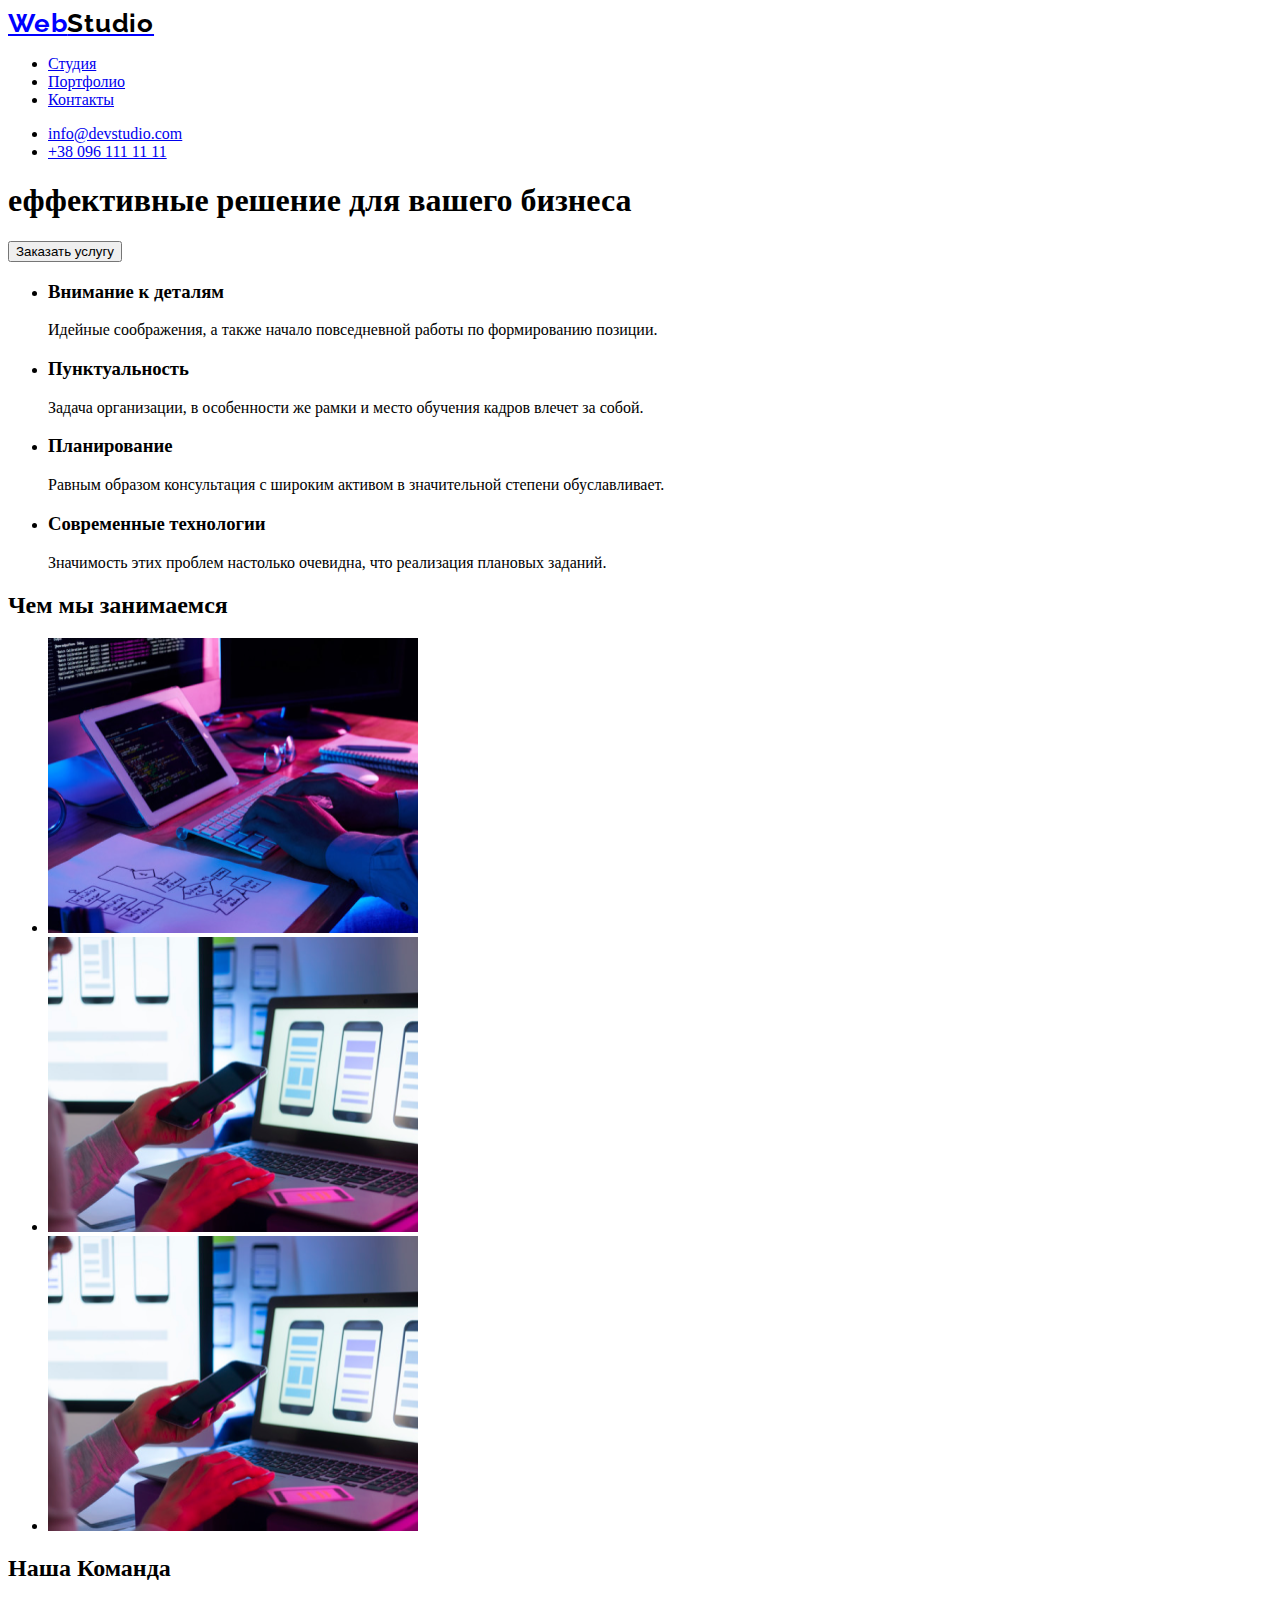
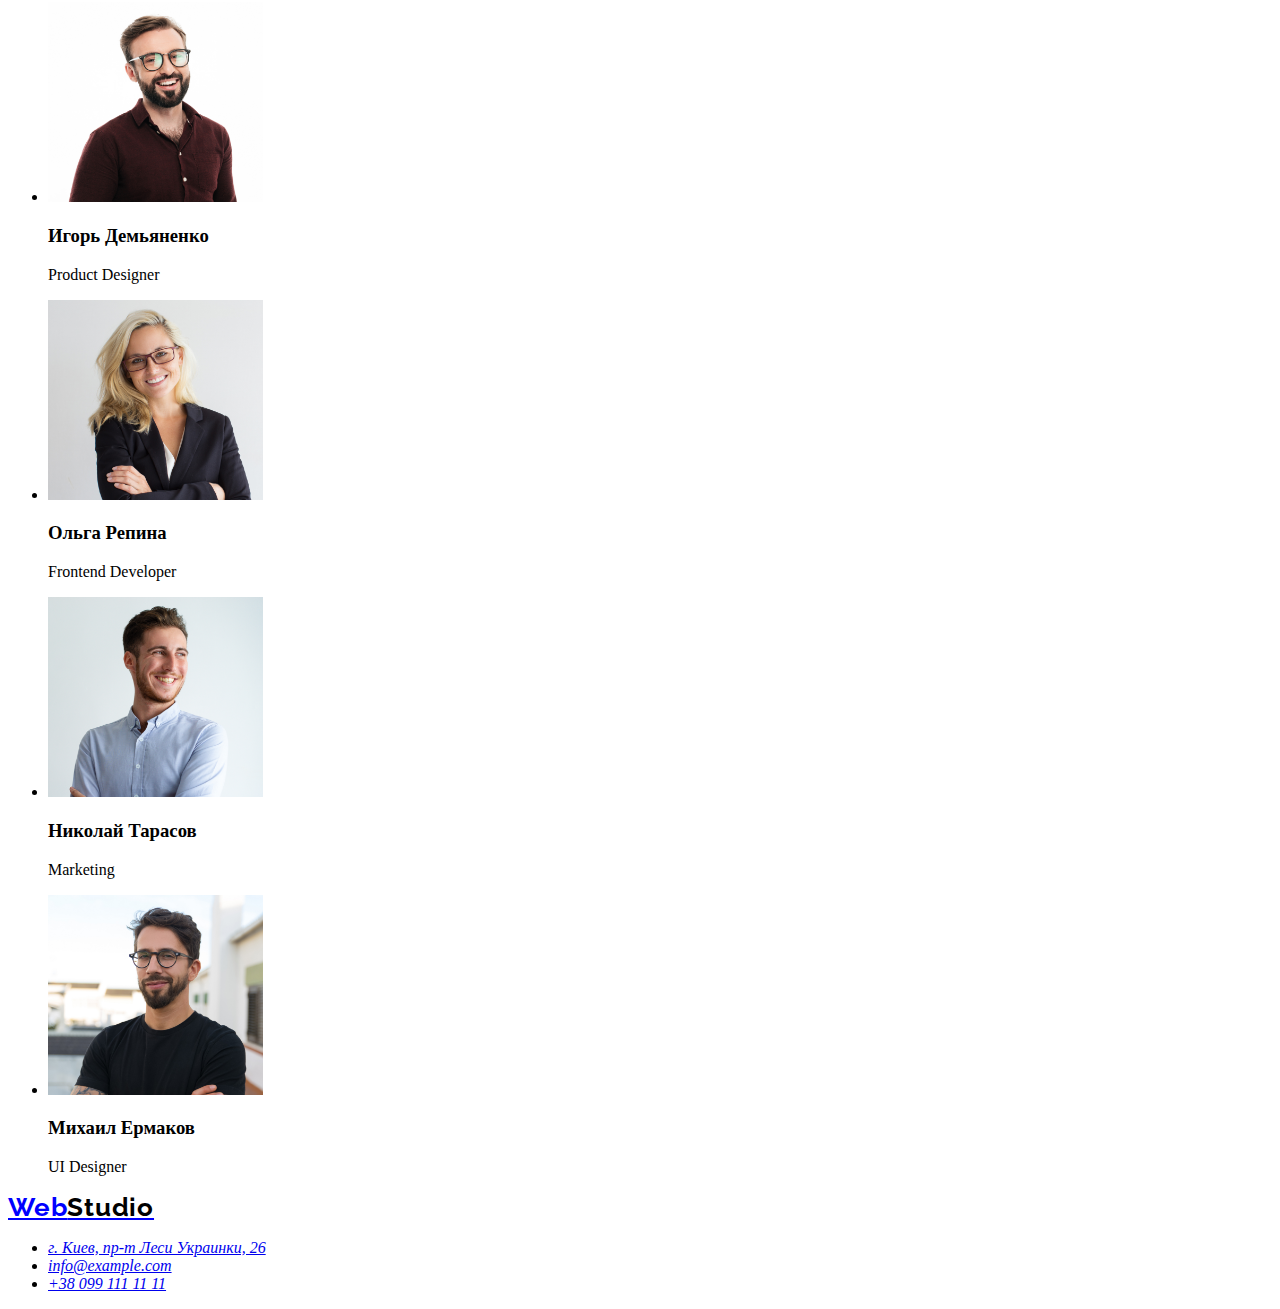
==== index.html @ 8be10875 "Initial commit" ====
<!DOCTYPE html>
<html lang="ru">
<head>
    <meta charset="UTF-8">
    <meta http-equiv="X-UA-Compatible" content="IE=edge">
    <meta name="viewport" content="width=device-width, initial-scale=1.0">
    <title>ВебСтудио</title>
    <link rel="preconnect" href="https://fonts.gstatic.com">
    <link href="https://fonts.googleapis.com/css2?family=Raleway:wght@700&family=Roboto:wght@400;500;700;900&display=swap"
        rel="stylesheet">
    <link rel="stylesheet" href="css/style.css">
</head>
<body>
 <header class="header">
     <nav class="navigation">
         <a class="logo" href="./index.html">Web<span class="logo-header">Studio</span></a>
    <ul class="navigation-list">
        
        <li class="navigation-item">
            <a class="navigation-link" href="./index.html">Студия</a>
        </li>
        <li class="navigation-item">
            <a class="navigation-link" href="./portfolio.html">Портфолио</a>
        </li>
        <li class="navigation-item">
            <a class="navigation-link" href="#">Контакты</a>
        </li>
    </ul>
    </nav>
    <ul class="contakt-list">
        <li class="contakt-item">
            <a class="mail-link" href="mailto:info@devstudio.com">info@devstudio.com</a>
        </li>
        <li class="contakt-item">
            <a class="tel-link" href="tel:+380961111111">+38 096 111 11 11</a>
        </li>
    </ul>
    
 </header>
 <main>
<section>
    <div>
        <h1>еффективные решение для вашего бизнеса</h1>
        <button type="button">Заказать услугу</button>
    </div>
</section>
<section>
    <ul>
        <li>
            <h3>Внимание к деталям</h3>
            <p>Идейные соображения, а также начало повседневной работы по формированию позиции.</p>
        </li>
        
        <li>
            <h3>Пунктуальность</h3>
            <p>Задача организации, в особенности же рамки и место обучения кадров влечет за собой.</p>
        </li>
        <li>
            <h3>Планирование</h3>
            <p>Равным образом консультация с широким активом в значительной степени обуславливает.</p>
        </li>
        <li>
            <h3>Современные технологии</h3>
            <p>Значимость этих проблем настолько очевидна, что реализация плановых заданий.</p>
        </li>
    </ul>
</section>

<section>
    <h2>Чем мы занимаемся</h2>
    <ul>
        <li><img src="./images/techwork/img.png" alt="Пишем код" width="370" height="295"></li>
        <li><img src="./images/techwork/img-1.png" alt="Тестируєм код на телефоне" width="370" height="295"></li>
        <li><img src="./images/techwork/img-1.png" alt="Тестируем код на планшете" width="370" height="295"></li>
    </ul>
    
</section>
<section>
    <h2>Наша Команда</h2>
    <ul>
        <li><img src="./images/team/img.jpg" alt="Игорь Демьяненко"width="215" height="200">
        <h3>Игорь Демьяненко</h3>
        <p lang="en">Product Designer</p>
        </li>
        <li><img src="./images/team/img-1.jpg" alt="Ольга Репина"width="215" height="200">
        <h3>Ольга Репина</h3>
        <p lang="en">Frontend Developer</p>
        </li>
        <li><img src="./images/team/img-2.jpg" alt="Николай Тарасов"width="215" height="200">
        <h3>Николай Тарасов</h3>
        <p lang="en">Marketing</p>
        </li>
        <li><img src="./images/team/img-3.jpg" alt="Михаил Ермаков"width="215" height="200">
        <h3>Михаил Ермаков</h3>
        <p lang="en">UI Designer</p>
        </li>
    </ul>
</section>

 </main>
<footer>
    <a class="logo" href="./index.html">Web<span class="logo-header">Studio</span></a>
    <address>
    <ul>
        <li><a href="https://goo.gl/maps/YCKshzvYgtPCa8FL9" target="_blank" rel="noopener noreferrer">г. Киев, пр-т Леси Украинки, 26</a>
        </li>
        <li><a href="mailto:info@example.com">info@example.com</a></li>
        <li><a href="tel:+380991111111">+38 099 111 11 11</a></li>
    </ul>
</address>
</footer>

</body>
</html>
---- css/style.css ----
.logo {
  font-family: Raleway;
  font-weight: bold;
  font-size: 26px;
  line-height: 1.19;

  letter-spacing: 0.03em;
  color: blue;
}
.logo-header {
  font-family: Raleway;
  font-weight: bold;
  font-size: 26px;
  line-height: 31px;

  letter-spacing: 0.03em;
  color: black;
}
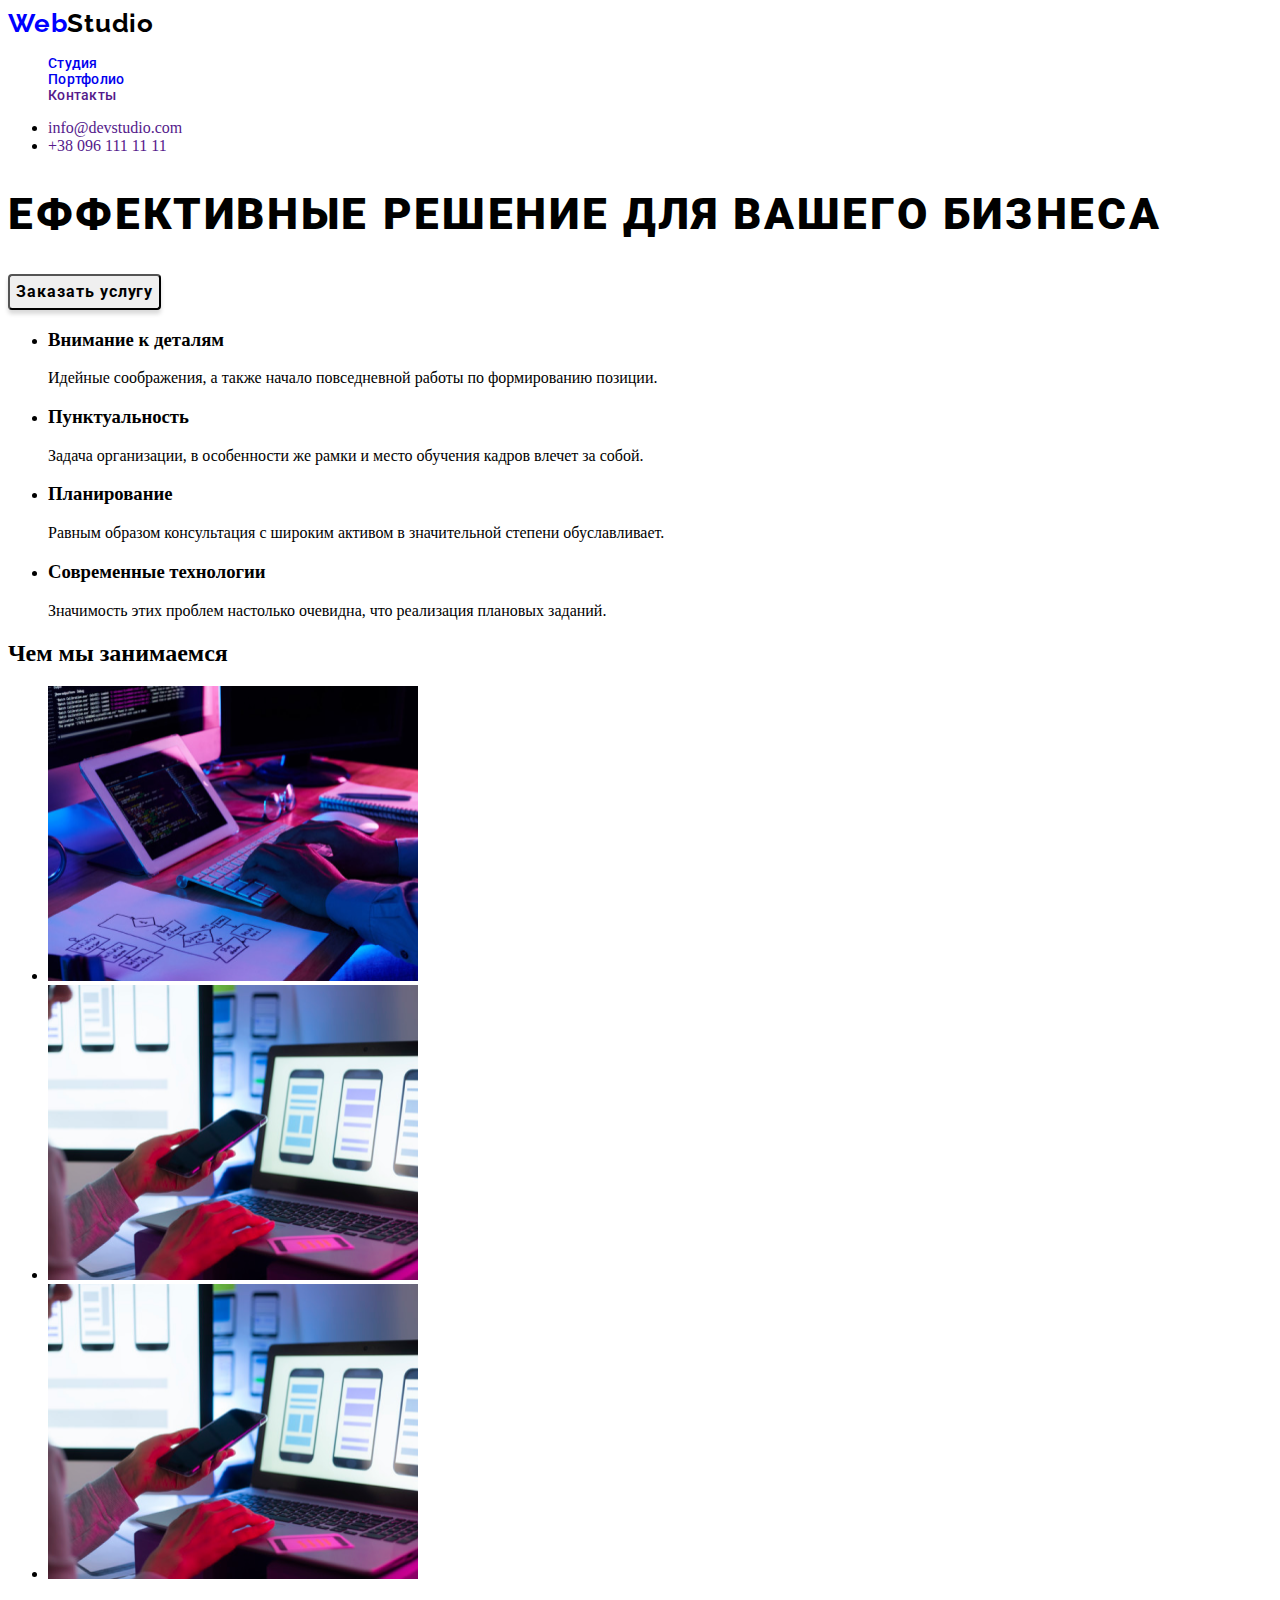
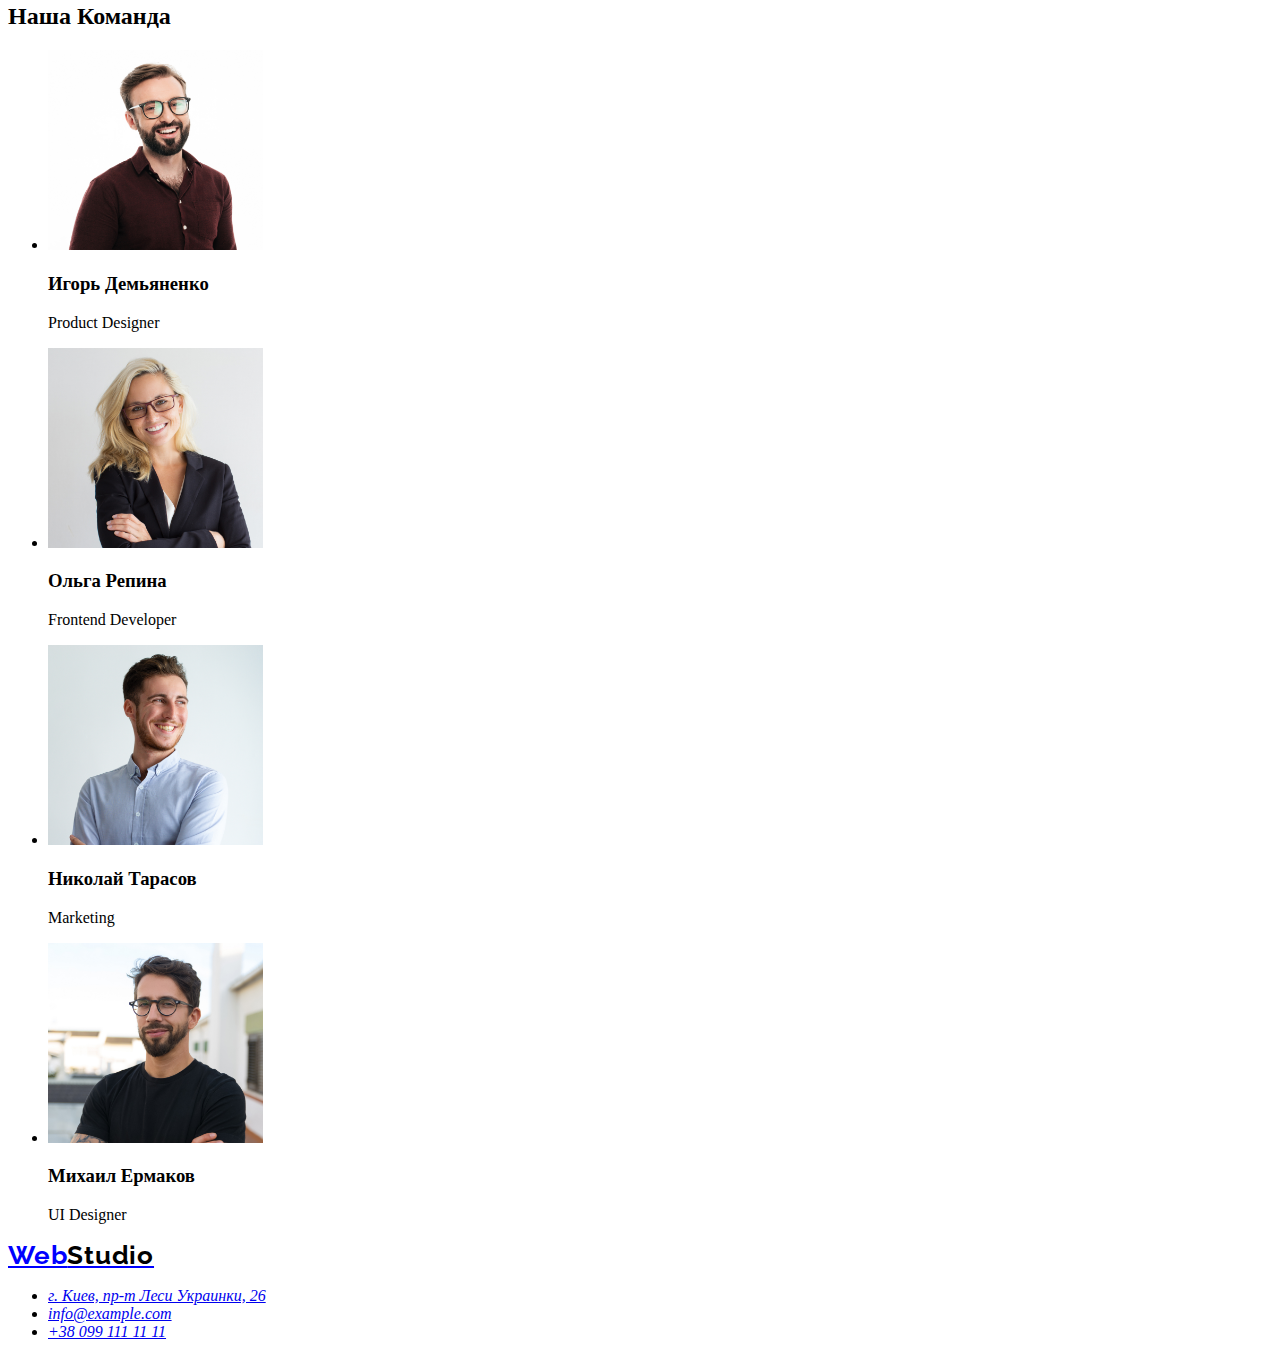
==== commit fe352f17: "upgrade" ====
--- a/index.html
+++ b/index.html
@@ -13,54 +13,54 @@
 <body>
  <header class="header">
      <nav class="navigation">
-         <a class="logo" href="./index.html">Web<span class="logo-header">Studio</span></a>
-    <ul class="navigation-list">
+         <a class="logo link" href="./index.html">Web<span class="logo-header">Studio</span></a>
+    <ul class="navigation-list list">
         
         <li class="navigation-item">
-            <a class="navigation-link" href="./index.html">Студия</a>
+            <a class="navigation-link link" href="./index.html">Студия</a>
         </li>
         <li class="navigation-item">
-            <a class="navigation-link" href="./portfolio.html">Портфолио</a>
+            <a class="navigation-link link" href="./portfolio.html">Портфолио</a>
         </li>
         <li class="navigation-item">
-            <a class="navigation-link" href="#">Контакты</a>
+            <a class="navigation-link link" href="">Контакты</a>
         </li>
     </ul>
     </nav>
     <ul class="contakt-list">
         <li class="contakt-item">
-            <a class="mail-link" href="mailto:info@devstudio.com">info@devstudio.com</a>
+            <a class="mail-link link" href="">info@devstudio.com</a>
         </li>
         <li class="contakt-item">
-            <a class="tel-link" href="tel:+380961111111">+38 096 111 11 11</a>
+            <a class="tel-link link" href="">+38 096 111 11 11</a>
         </li>
     </ul>
     
  </header>
  <main>
 <section>
-    <div>
-        <h1>еффективные решение для вашего бизнеса</h1>
-        <button type="button">Заказать услугу</button>
+    <div class="center-item">
+        <h1 class="center-item-head">еффективные решение для вашего бизнеса</h1>
+        <button class="butn" type="button">Заказать услугу</button>
     </div>
 </section>
-<section>
-    <ul>
-        <li>
-            <h3>Внимание к деталям</h3>
+<section class="description">
+    <ul class="description-list">
+        <li class="description-item">
+            <h3 class="">Внимание к деталям</h3>
             <p>Идейные соображения, а также начало повседневной работы по формированию позиции.</p>
-        </li>
+        </li class="description-item">
         
         <li>
-            <h3>Пунктуальность</h3>
+            <h3 class="">Пунктуальность</h3>
             <p>Задача организации, в особенности же рамки и место обучения кадров влечет за собой.</p>
-        </li>
+        </li class="description-item">
         <li>
-            <h3>Планирование</h3>
+            <h3 class="">Планирование</h3>
             <p>Равным образом консультация с широким активом в значительной степени обуславливает.</p>
         </li>
-        <li>
-            <h3>Современные технологии</h3>
+        <li class="description-item">
+            <h3 class="">Современные технологии</h3>
             <p>Значимость этих проблем настолько очевидна, что реализация плановых заданий.</p>
         </li>
     </ul>
--- a/css/style.css
+++ b/css/style.css
@@ -1,9 +1,14 @@
+.list {
+  list-style: none;
+}
+.link {
+  text-decoration: none;
+}
 .logo {
   font-family: Raleway;
   font-weight: bold;
   font-size: 26px;
   line-height: 1.19;
-
   letter-spacing: 0.03em;
   color: blue;
 }
@@ -11,8 +16,62 @@
   font-family: Raleway;
   font-weight: bold;
   font-size: 26px;
-  line-height: 31px;
-
+  line-height: 1.19;
   letter-spacing: 0.03em;
   color: black;
 }
+.navigation-item {
+  font-family: Roboto;
+  font-weight: 500;
+  font-size: 14px;
+  line-height: 16px;
+  letter-spacing: 0.02em;
+  color: black;
+}
+
+.mail.link {
+  font-family: Roboto;
+  font-weight: 500;
+  font-size: 14px;
+  line-height: 16px;
+  letter-spacing: 0.02em;
+}
+.navigation-link:hover,
+.navigation-link:focus {
+  color: #2196f3;
+}
+.mail-link:hover,
+.mail-link:focus {
+  color: #2196f3;
+}
+.tel-link:hover,
+.tel-link:focus {
+  color: #2196f3;
+}
+
+.center-item-head {
+  font-family: Roboto;
+  font-weight: 900;
+  font-size: 44px;
+  line-height: 60px;
+  letter-spacing: 0.06em;
+  text-transform: uppercase;
+}
+.butn {
+  font-family: Roboto;
+  font-style: normal;
+  font-weight: bold;
+  font-size: 16px;
+  line-height: 30px;
+  display: flex;
+  align-items: center;
+  text-align: center;
+  letter-spacing: 0.06em;
+  box-shadow: 0px 4px 4px rgba(0, 0, 0, 0.15);
+  border-radius: 4px;
+}
+.butn:hover,
+.butn:focus {
+  background-color: #2196f3;
+  color: white;
+}
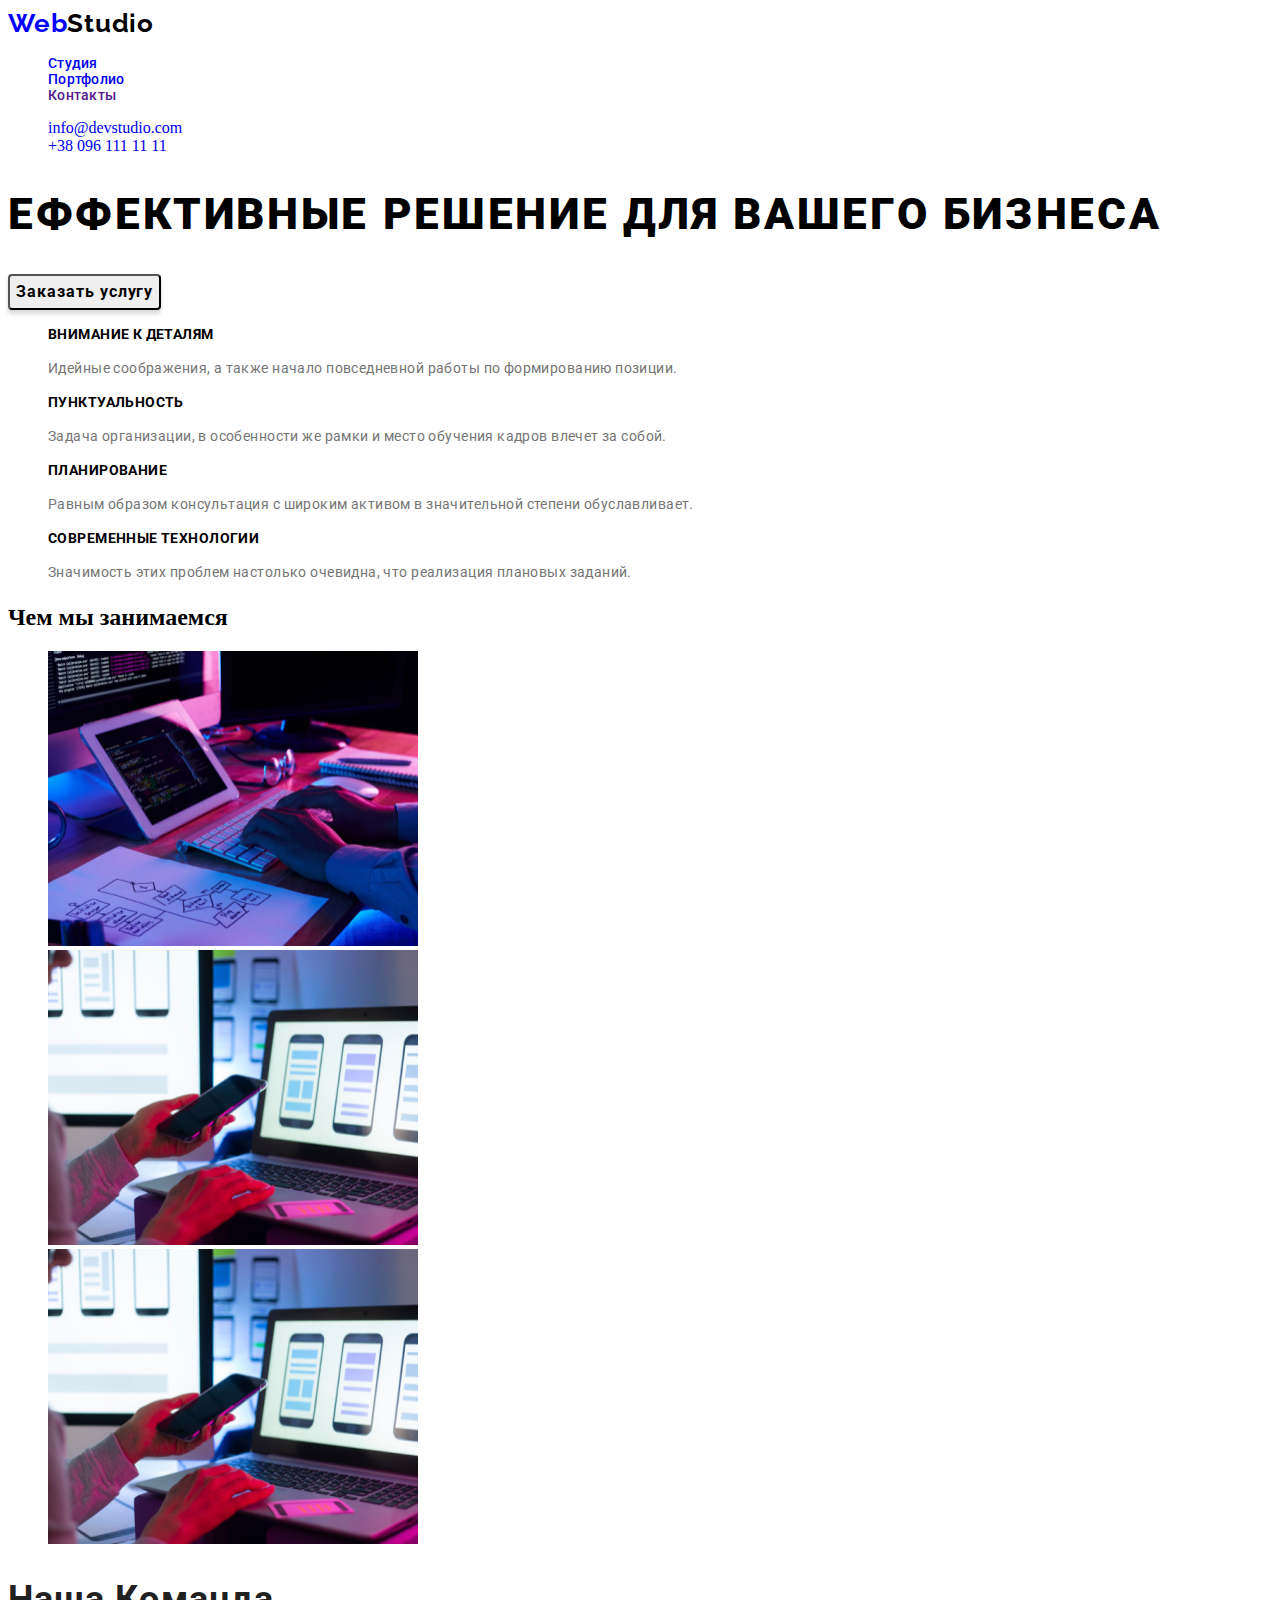
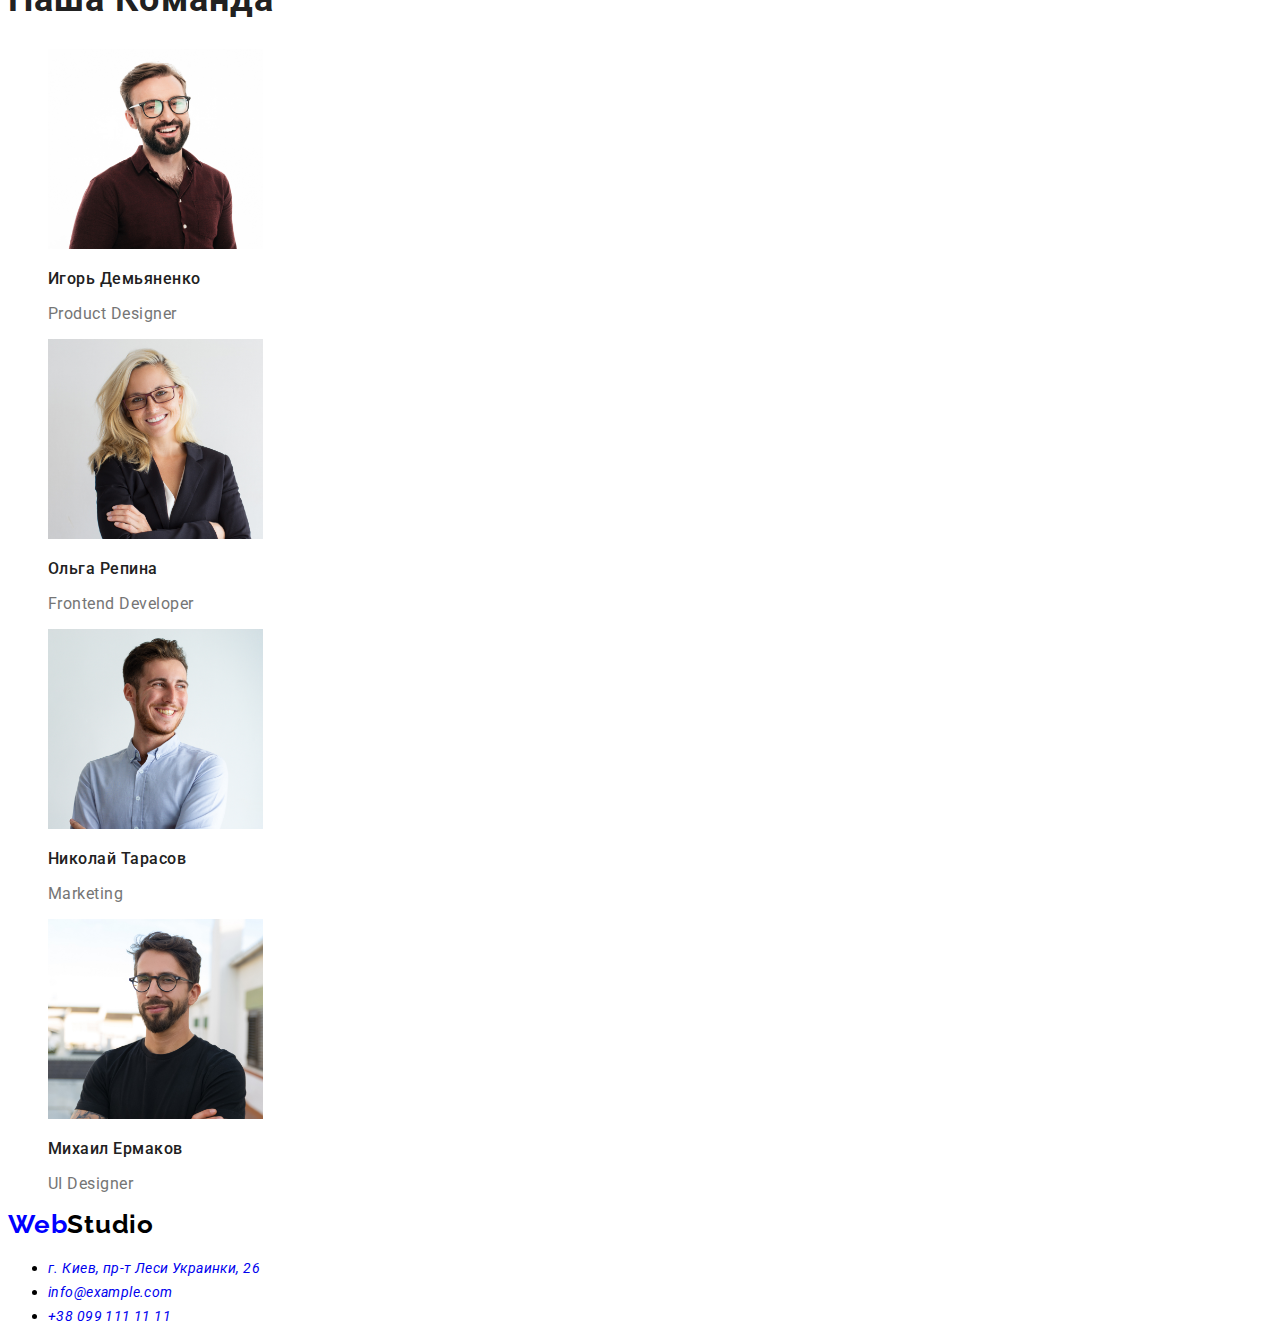
==== commit 4f04b89d: "css done" ====
--- a/index.html
+++ b/index.html
@@ -28,11 +28,11 @@
     </ul>
     </nav>
     <ul class="contakt-list">
-        <li class="contakt-item">
-            <a class="mail-link link" href="">info@devstudio.com</a>
+        <li class="contakt-item list">
+            <a class="mail-link link" href="info@devstudio.com">info@devstudio.com</a>
         </li>
-        <li class="contakt-item">
-            <a class="tel-link link" href="">+38 096 111 11 11</a>
+        <li class="contakt-item list">
+            <a class="tel-link link" href="+380961111111">+38 096 111 11 11</a>
         </li>
     </ul>
     
@@ -45,67 +45,67 @@
     </div>
 </section>
 <section class="description">
-    <ul class="description-list">
+    <ul class="description-list list">
         <li class="description-item">
-            <h3 class="">Внимание к деталям</h3>
-            <p>Идейные соображения, а также начало повседневной работы по формированию позиции.</p>
-        </li class="description-item">
+            <h3 class="description-header " >Внимание к деталям</h3>
+            <p class="description-p">Идейные соображения, а также начало повседневной работы по формированию позиции.</p>
+        </li>
         
         <li>
-            <h3 class="">Пунктуальность</h3>
-            <p>Задача организации, в особенности же рамки и место обучения кадров влечет за собой.</p>
-        </li class="description-item">
-        <li>
-            <h3 class="">Планирование</h3>
-            <p>Равным образом консультация с широким активом в значительной степени обуславливает.</p>
+            <h3 class="description-header">Пунктуальность</h3>
+            <p class="description-p">Задача организации, в особенности же рамки и место обучения кадров влечет за собой.</p>
         </li>
         <li class="description-item">
-            <h3 class="">Современные технологии</h3>
-            <p>Значимость этих проблем настолько очевидна, что реализация плановых заданий.</p>
+            <h3 class="description-header">Планирование</h3>
+            <p class="description-p">Равным образом консультация с широким активом в значительной степени обуславливает.</p>
+        </li>
+        <li class="description-item">
+            <h3 class="description-header">Современные технологии</h3>
+            <p class="description-p">Значимость этих проблем настолько очевидна, что реализация плановых заданий.</p>
         </li>
     </ul>
 </section>
 
-<section>
-    <h2>Чем мы занимаемся</h2>
-    <ul>
-        <li><img src="./images/techwork/img.png" alt="Пишем код" width="370" height="295"></li>
-        <li><img src="./images/techwork/img-1.png" alt="Тестируєм код на телефоне" width="370" height="295"></li>
-        <li><img src="./images/techwork/img-1.png" alt="Тестируем код на планшете" width="370" height="295"></li>
+<section class="work">
+    <h2 class="work-descrition">Чем мы занимаемся</h2>
+    <ul class="description-foto list">
+        <li class="work-photo"><img src="./images/techwork/img.png" alt="Пишем код" width="370" height="295"></li>
+        <li class="work-photo"><img src="./images/techwork/img-1.png" alt="Тестируєм код на телефоне" width="370" height="295"></li>
+        <li class="work-photo"><img src="./images/techwork/img-1.png" alt="Тестируем код на планшете" width="370" height="295"></li>
     </ul>
     
 </section>
-<section>
-    <h2>Наша Команда</h2>
-    <ul>
-        <li><img src="./images/team/img.jpg" alt="Игорь Демьяненко"width="215" height="200">
-        <h3>Игорь Демьяненко</h3>
-        <p lang="en">Product Designer</p>
+<section class="team">
+    <h2 class="team-header">Наша Команда</h2>
+    <ul class="team-list list">
+        <li class="team-photos"><img src="./images/team/img.jpg" alt="Игорь Демьяненко"width="215" height="200">
+        <h3 class="team-name">Игорь Демьяненко</h3>
+        <p class="team-position" lang="en">Product Designer</p>
         </li>
-        <li><img src="./images/team/img-1.jpg" alt="Ольга Репина"width="215" height="200">
-        <h3>Ольга Репина</h3>
-        <p lang="en">Frontend Developer</p>
+        <li class="team-photos"><img src="./images/team/img-1.jpg" alt="Ольга Репина"width="215" height="200">
+        <h3 class="team-name">Ольга Репина</h3>
+        <p class="team-position" lang="en">Frontend Developer</p>
         </li>
-        <li><img src="./images/team/img-2.jpg" alt="Николай Тарасов"width="215" height="200">
-        <h3>Николай Тарасов</h3>
-        <p lang="en">Marketing</p>
+        <li class="team-photos"><img src="./images/team/img-2.jpg" alt="Николай Тарасов"width="215" height="200">
+        <h3 class="team-name">Николай Тарасов</h3>
+        <p class="team-position" lang="en">Marketing</p>
         </li>
-        <li><img src="./images/team/img-3.jpg" alt="Михаил Ермаков"width="215" height="200">
-        <h3>Михаил Ермаков</h3>
-        <p lang="en">UI Designer</p>
+        <li class="team-photos"><img src="./images/team/img-3.jpg" alt="Михаил Ермаков"width="215" height="200">
+        <h3 class="team-name">Михаил Ермаков</h3>
+        <p class="team-position" lang="en">UI Designer</p>
         </li>
     </ul>
 </section>
 
  </main>
-<footer>
-    <a class="logo" href="./index.html">Web<span class="logo-header">Studio</span></a>
-    <address>
-    <ul>
-        <li><a href="https://goo.gl/maps/YCKshzvYgtPCa8FL9" target="_blank" rel="noopener noreferrer">г. Киев, пр-т Леси Украинки, 26</a>
+<footer class="footer-menu">
+    <a class="logo link" href="./index.html">Web<span class="logo-header">Studio</span></a>
+    <address class="footer">
+    <ul class="footer-list">
+        <li class="footer-item"><a class="footer-contact link" href="https://goo.gl/maps/YCKshzvYgtPCa8FL9" target="_blank" rel="noopener noreferrer">г. Киев, пр-т Леси Украинки, 26</a>
         </li>
-        <li><a href="mailto:info@example.com">info@example.com</a></li>
-        <li><a href="tel:+380991111111">+38 099 111 11 11</a></li>
+        <li class="footer-item"><a class="footer-contact link" href="mailto:info@example.com">info@example.com</a></li>
+        <li class="footer-item"><a class="footer-contact link" href="tel:+380991111111">+38 099 111 11 11</a></li>
     </ul>
 </address>
 </footer>
--- a/css/style.css
+++ b/css/style.css
@@ -75,3 +75,79 @@
   background-color: #2196f3;
   color: white;
 }
+.description-header {
+  font-family: Roboto;
+  font-weight: bold;
+  font-size: 14px;
+  line-height: 16px;
+  letter-spacing: 0.03em;
+  text-transform: uppercase;
+}
+.description-p {
+  font-family: Roboto;
+  font-weight: normal;
+  font-size: 14px;
+  line-height: 24px;
+  letter-spacing: 0.03em;
+  color: #757575;
+}
+.wor-description {
+  font-family: Roboto;
+  font-weight: bold;
+  font-size: 36px;
+  line-height: 42px;
+  text-align: center;
+  letter-spacing: 0.03em;
+  color: #212121;
+}
+.team-header {
+  font-family: Roboto;
+  font-weight: bold;
+  font-size: 36px;
+  line-height: 42px;
+  letter-spacing: 0.03em;
+  color: #212121;
+}
+.team-name {
+  font-family: Roboto;
+  font-weight: 500;
+  font-size: 16px;
+  line-height: 19px;
+  letter-spacing: 0.03em;
+  color: #212121;
+}
+.team-position {
+  font-family: Roboto;
+  font-weight: normal;
+  font-size: 16px;
+  line-height: 19px;
+  letter-spacing: 0.03em;
+  color: #757575;
+}
+.footer-contact {
+  font-family: Roboto;
+  font-size: 14px;
+  line-height: 24px;
+  letter-spacing: 0.03em;
+}
+.footer-contact:hover,
+.footer-contact:focus {
+  color: #2196f3;
+}
+.menu-description {
+  font-family: Roboto;
+  font-weight: bold;
+  font-size: 18px;
+  line-height: 36px;
+  letter-spacing: 0.06em;
+  color: #212121;
+}
+.menu-description-p {
+  font-family: Roboto;
+  font-style: normal;
+  font-weight: normal;
+  font-size: 16px;
+  line-height: 30px;
+  letter-spacing: 0.03em;
+  color: #757575;
+}
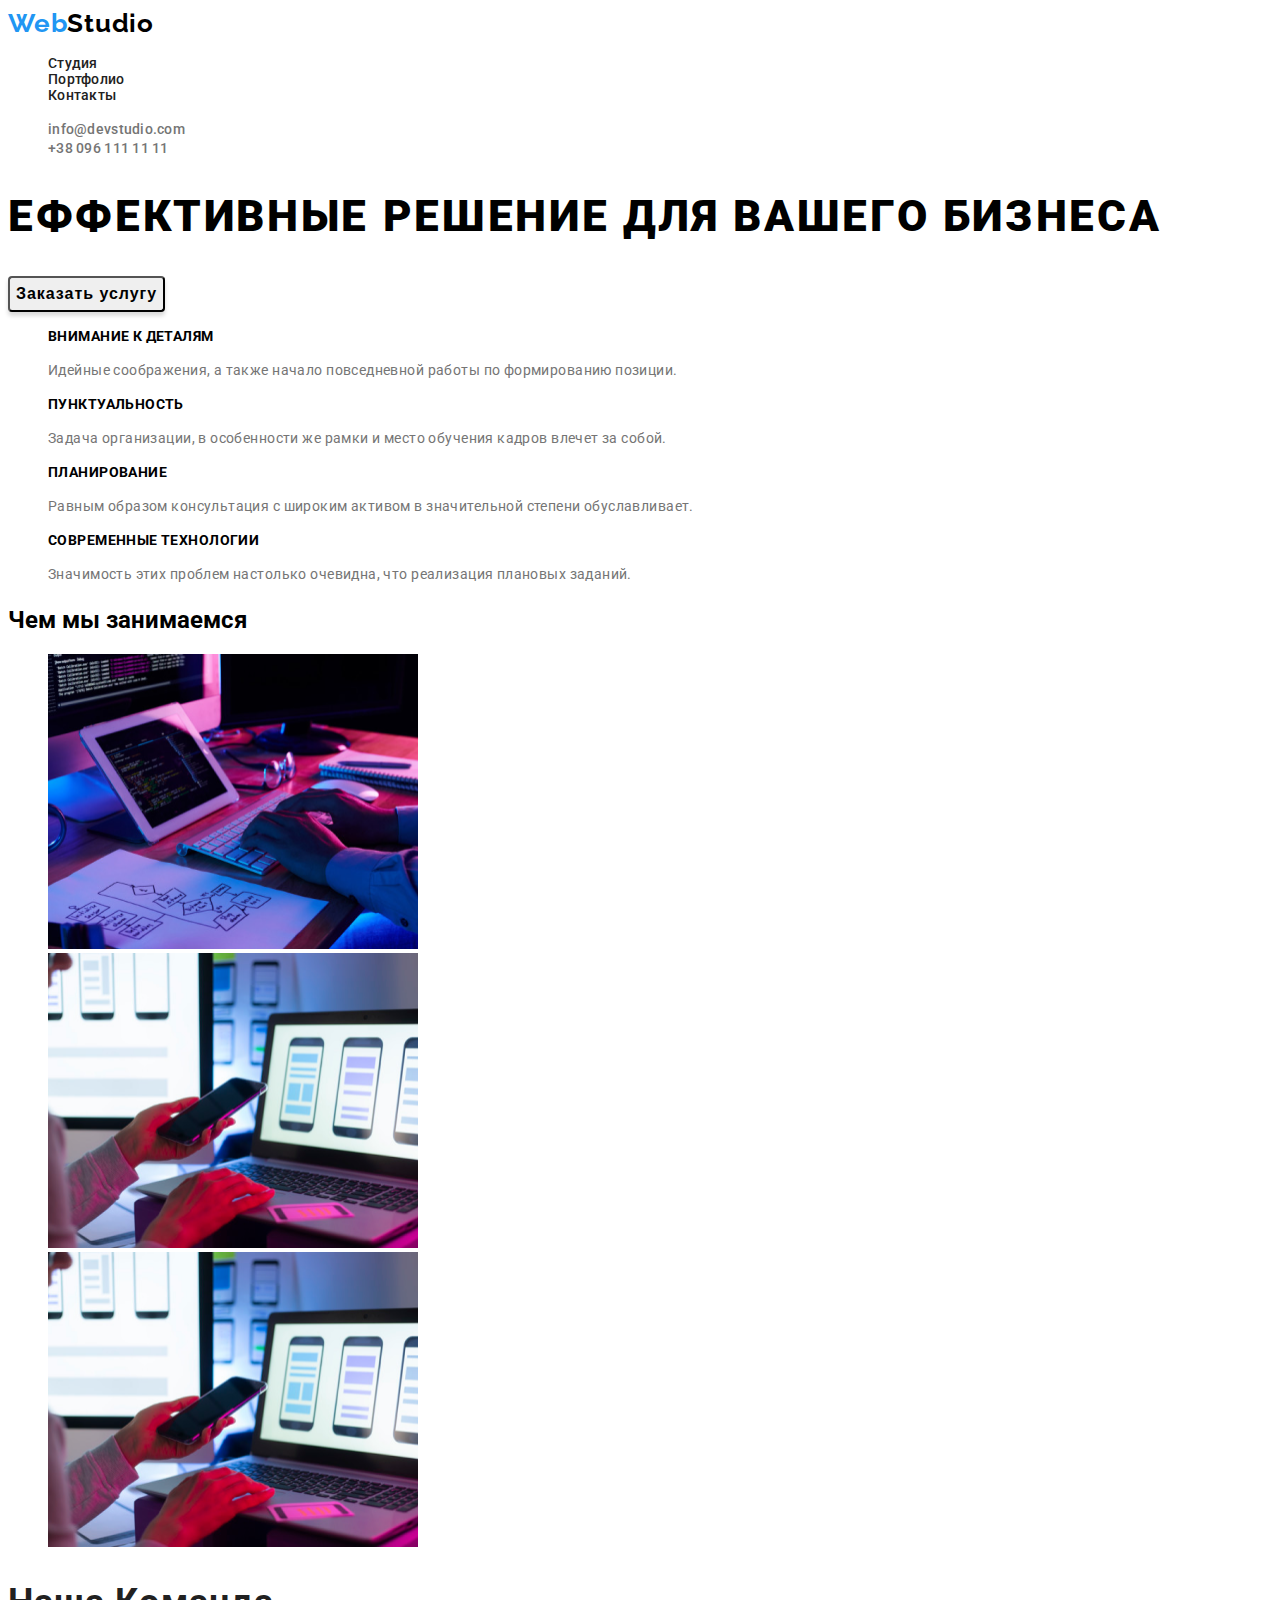
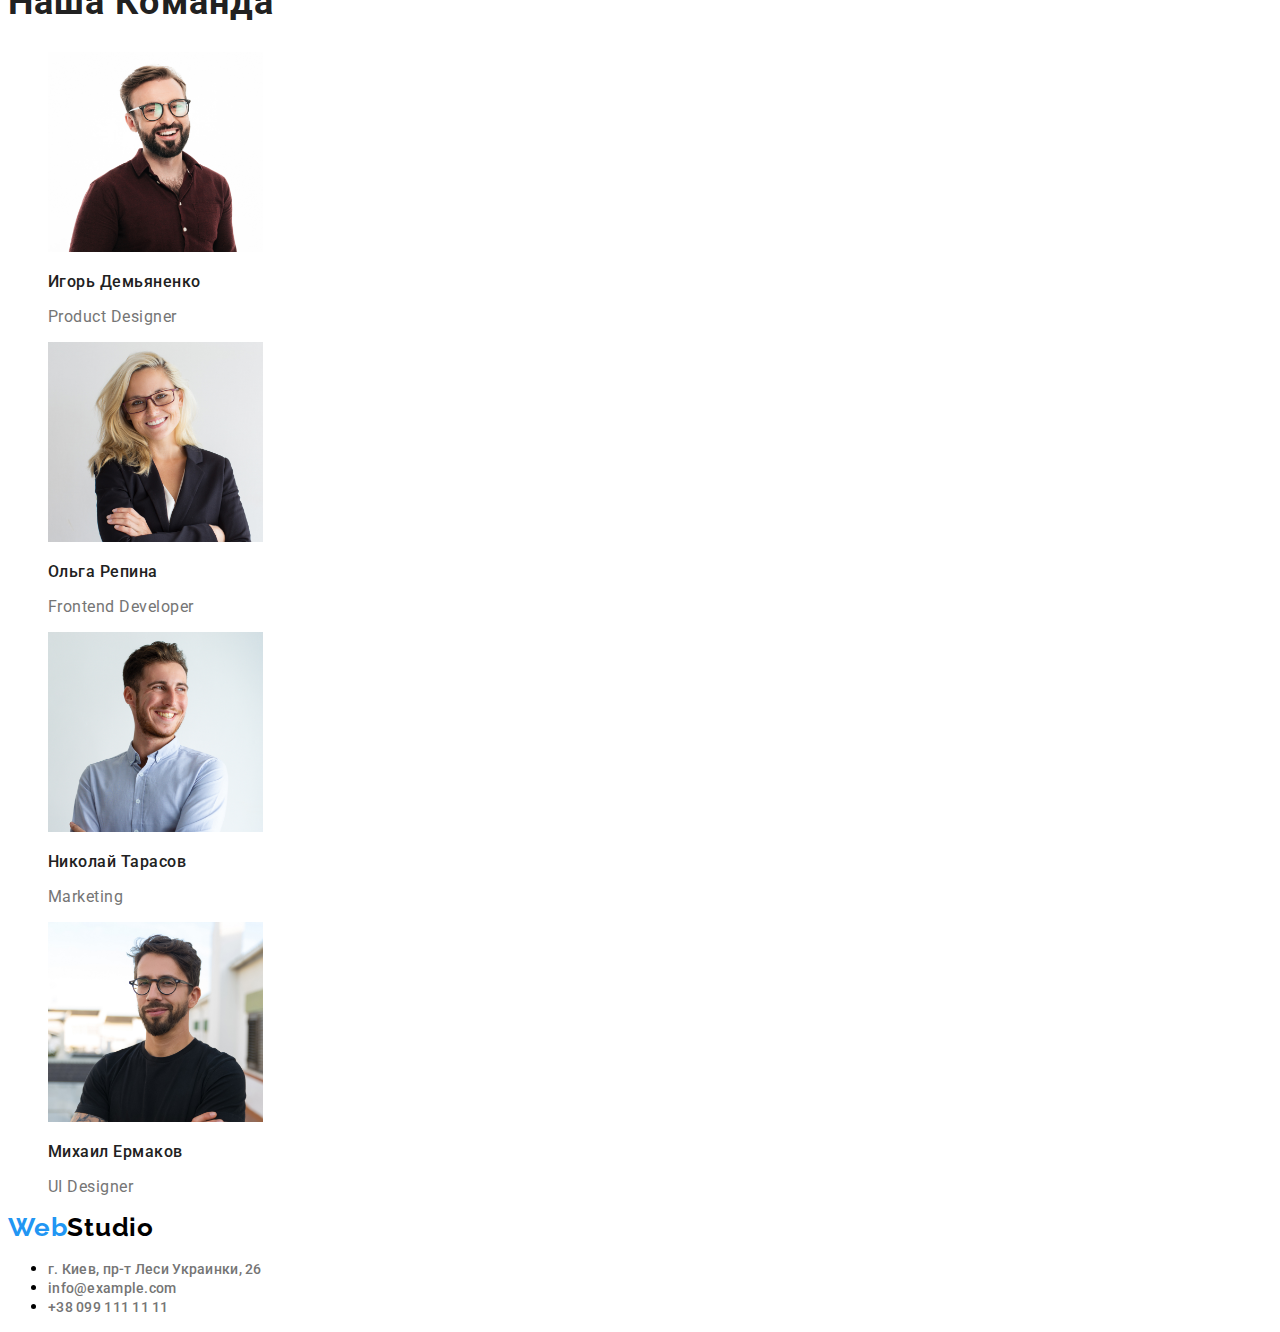
==== commit e091fb25: "DZ 2" ====
--- a/index.html
+++ b/index.html
@@ -29,10 +29,10 @@
     </nav>
     <ul class="contakt-list">
         <li class="contakt-item list">
-            <a class="mail-link link" href="info@devstudio.com">info@devstudio.com</a>
+            <a class="mail-link link" href="">info@devstudio.com</a>
         </li>
         <li class="contakt-item list">
-            <a class="tel-link link" href="+380961111111">+38 096 111 11 11</a>
+            <a class="tel-link link" href="">+38 096 111 11 11</a>
         </li>
     </ul>
     
--- a/css/style.css
+++ b/css/style.css
@@ -1,3 +1,7 @@
+body {
+  font-family: Roboto;
+}
+
 .list {
   list-style: none;
 }
@@ -10,7 +14,7 @@
   font-size: 26px;
   line-height: 1.19;
   letter-spacing: 0.03em;
-  color: blue;
+  color: #2196f3;
 }
 .logo-header {
   font-family: Raleway;
@@ -21,20 +25,34 @@
   color: black;
 }
 .navigation-item {
-  font-family: Roboto;
   font-weight: 500;
   font-size: 14px;
   line-height: 16px;
   letter-spacing: 0.02em;
-  color: black;
+  color: #212121;
 }
-
-.mail.link {
-  font-family: Roboto;
+.navigation-link {
   font-weight: 500;
   font-size: 14px;
   line-height: 16px;
   letter-spacing: 0.02em;
+
+  color: #212121;
+}
+
+.mail-link {
+  font-weight: 500;
+  font-size: 14px;
+  line-height: 16px;
+  letter-spacing: 0.02em;
+  color: #757575;
+}
+.tel-link {
+  font-weight: 500;
+  font-size: 14px;
+  line-height: 16px;
+  letter-spacing: 0.02em;
+  color: #757575;
 }
 .navigation-link:hover,
 .navigation-link:focus {
@@ -50,7 +68,6 @@
 }
 
 .center-item-head {
-  font-family: Roboto;
   font-weight: 900;
   font-size: 44px;
   line-height: 60px;
@@ -58,14 +75,9 @@
   text-transform: uppercase;
 }
 .butn {
-  font-family: Roboto;
-  font-style: normal;
   font-weight: bold;
   font-size: 16px;
   line-height: 30px;
-  display: flex;
-  align-items: center;
-  text-align: center;
   letter-spacing: 0.06em;
   box-shadow: 0px 4px 4px rgba(0, 0, 0, 0.15);
   border-radius: 4px;
@@ -76,7 +88,6 @@
   color: white;
 }
 .description-header {
-  font-family: Roboto;
   font-weight: bold;
   font-size: 14px;
   line-height: 16px;
@@ -84,15 +95,12 @@
   text-transform: uppercase;
 }
 .description-p {
-  font-family: Roboto;
-  font-weight: normal;
   font-size: 14px;
   line-height: 24px;
   letter-spacing: 0.03em;
   color: #757575;
 }
-.wor-description {
-  font-family: Roboto;
+.work-description {
   font-weight: bold;
   font-size: 36px;
   line-height: 42px;
@@ -101,7 +109,6 @@
   color: #212121;
 }
 .team-header {
-  font-family: Roboto;
   font-weight: bold;
   font-size: 36px;
   line-height: 42px;
@@ -109,7 +116,6 @@
   color: #212121;
 }
 .team-name {
-  font-family: Roboto;
   font-weight: 500;
   font-size: 16px;
   line-height: 19px;
@@ -117,15 +123,12 @@
   color: #212121;
 }
 .team-position {
-  font-family: Roboto;
-  font-weight: normal;
   font-size: 16px;
   line-height: 19px;
   letter-spacing: 0.03em;
   color: #757575;
 }
 .footer-contact {
-  font-family: Roboto;
   font-size: 14px;
   line-height: 24px;
   letter-spacing: 0.03em;
@@ -135,7 +138,6 @@
   color: #2196f3;
 }
 .menu-description {
-  font-family: Roboto;
   font-weight: bold;
   font-size: 18px;
   line-height: 36px;
@@ -143,11 +145,18 @@
   color: #212121;
 }
 .menu-description-p {
-  font-family: Roboto;
-  font-style: normal;
-  font-weight: normal;
   font-size: 16px;
   line-height: 30px;
   letter-spacing: 0.03em;
   color: #757575;
 }
+.footer {
+  font-style: normal;
+}
+.footer-contact {
+  font-weight: 500;
+  font-size: 14px;
+  line-height: 16px;
+  letter-spacing: 0.02em;
+  color: #757575;
+}
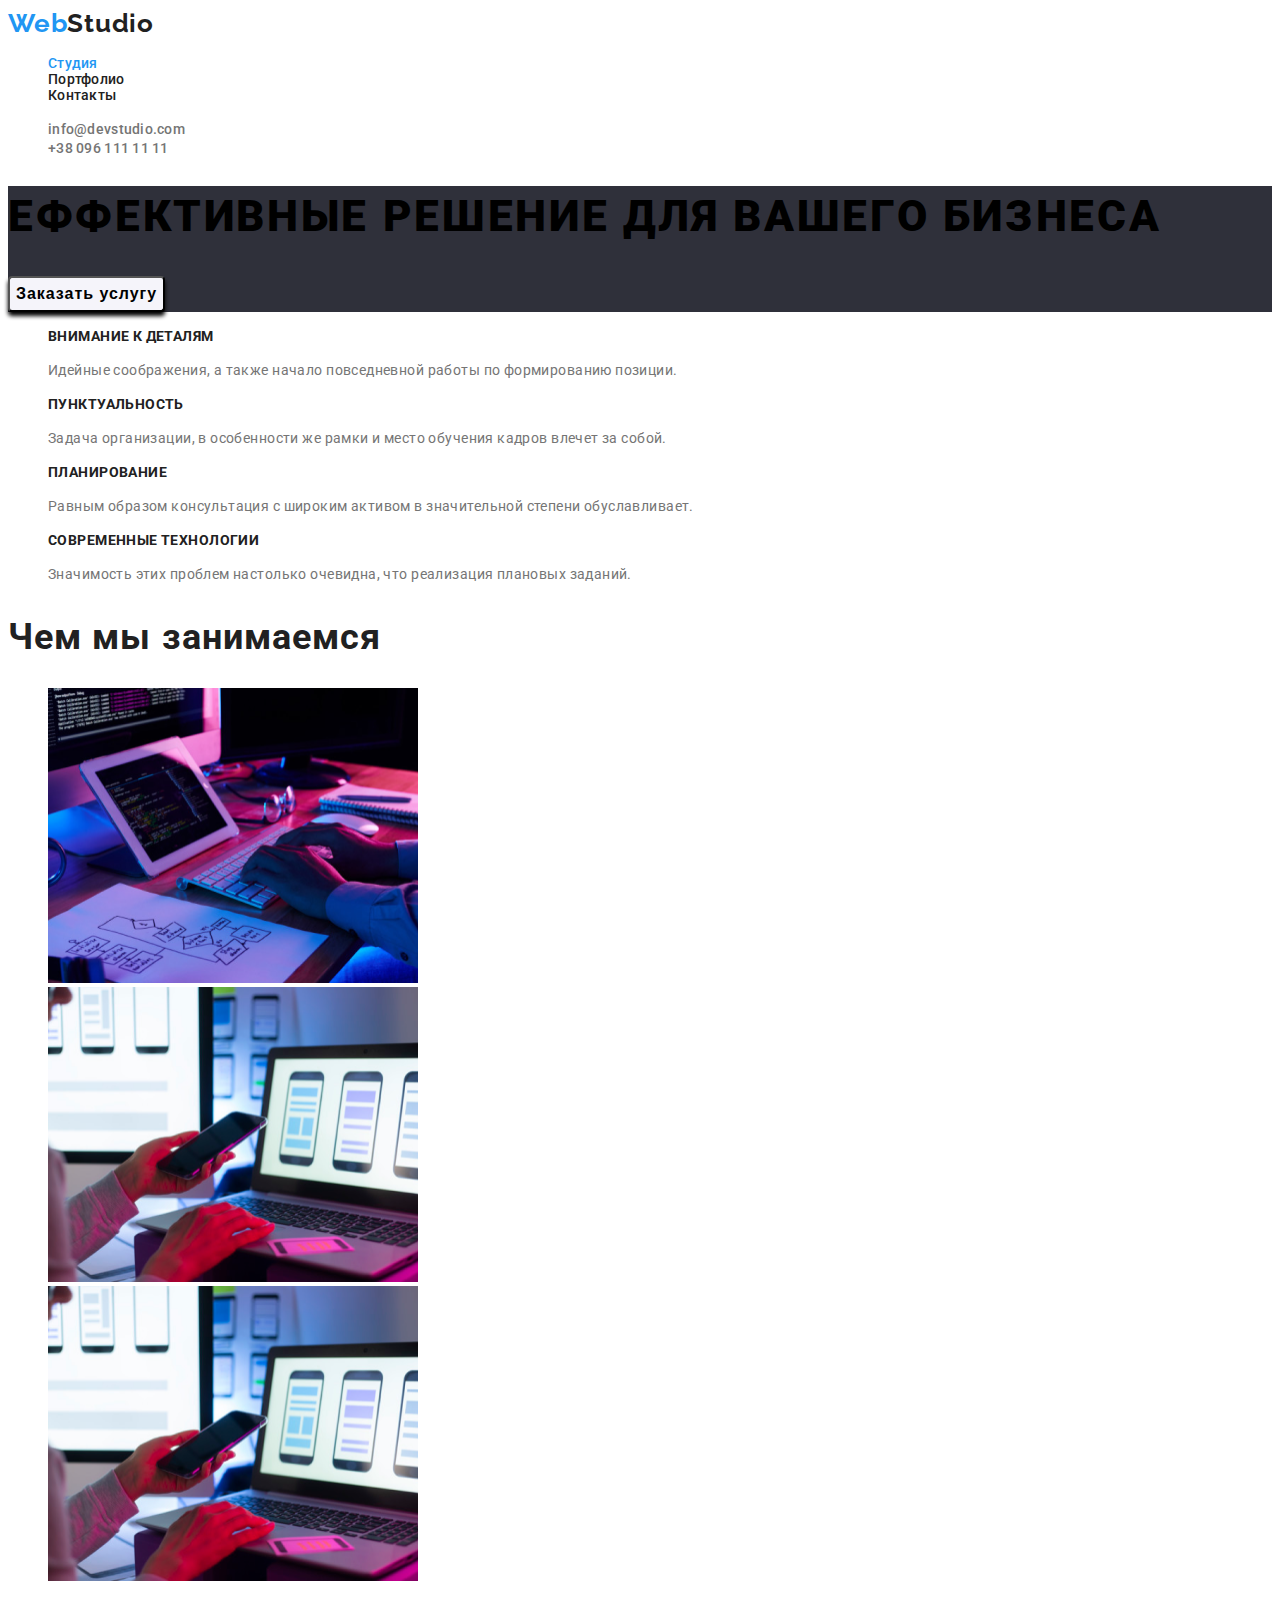
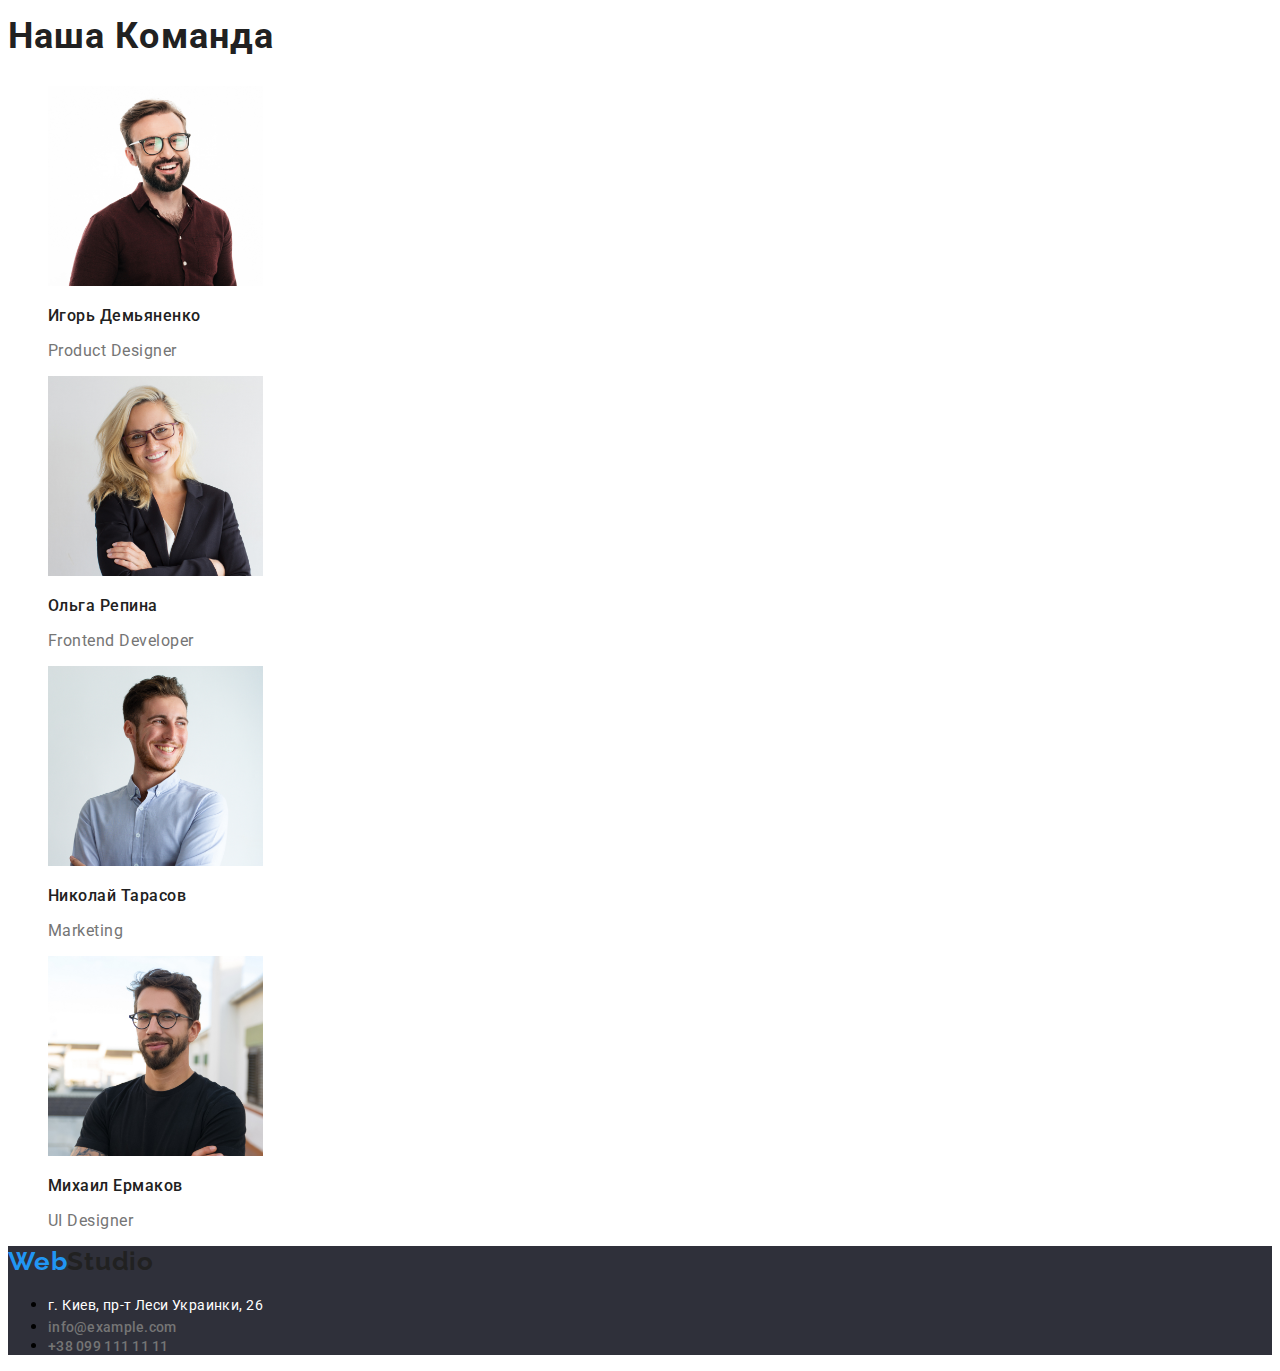
==== commit 12e4ce64: "Dz 2" ====
--- a/index.html
+++ b/index.html
@@ -17,7 +17,7 @@
     <ul class="navigation-list list">
         
         <li class="navigation-item">
-            <a class="navigation-link link" href="./index.html">Студия</a>
+            <a class="navigation-link link current"  href="./index.html">Студия</a>
         </li>
         <li class="navigation-item">
             <a class="navigation-link link" href="./portfolio.html">Портфолио</a>
@@ -38,7 +38,7 @@
     
  </header>
  <main>
-<section>
+<section class="hero">
     <div class="center-item">
         <h1 class="center-item-head">еффективные решение для вашего бизнеса</h1>
         <button class="butn" type="button">Заказать услугу</button>
@@ -67,7 +67,7 @@
 </section>
 
 <section class="work">
-    <h2 class="work-descrition">Чем мы занимаемся</h2>
+    <h2 class="work-description">Чем мы занимаемся</h2>
     <ul class="description-foto list">
         <li class="work-photo"><img src="./images/techwork/img.png" alt="Пишем код" width="370" height="295"></li>
         <li class="work-photo"><img src="./images/techwork/img-1.png" alt="Тестируєм код на телефоне" width="370" height="295"></li>
@@ -102,7 +102,7 @@
     <a class="logo link" href="./index.html">Web<span class="logo-header">Studio</span></a>
     <address class="footer">
     <ul class="footer-list">
-        <li class="footer-item"><a class="footer-contact link" href="https://goo.gl/maps/YCKshzvYgtPCa8FL9" target="_blank" rel="noopener noreferrer">г. Киев, пр-т Леси Украинки, 26</a>
+        <li class="footer-item"><a class="footer-contact-one link" href="https://goo.gl/maps/YCKshzvYgtPCa8FL9" target="_blank" rel="noopener noreferrer">г. Киев, пр-т Леси Украинки, 26</a>
         </li>
         <li class="footer-item"><a class="footer-contact link" href="mailto:info@example.com">info@example.com</a></li>
         <li class="footer-item"><a class="footer-contact link" href="tel:+380991111111">+38 099 111 11 11</a></li>
--- a/css/style.css
+++ b/css/style.css
@@ -1,3 +1,13 @@
+:root {
+  --primery-text-color: rgba(33, 150, 243, 1);
+  --text-one-color: rgba(33, 33, 33, 1);
+  --text-two-color: rgba(117, 117, 117, 1);
+  --backgraund-color: rgba(47, 48, 58, 1);
+  --adres-color: rgba(255, 255, 255, 1);
+  --adres-two-color: rgba(255, 255, 255, 0, 6);
+  --butn-color: rgba(245, 244, 250, 1);
+}
+
 body {
   font-family: Roboto;
 }
@@ -14,7 +24,7 @@
   font-size: 26px;
   line-height: 1.19;
   letter-spacing: 0.03em;
-  color: #2196f3;
+  color: var(--primery-text-color);
 }
 .logo-header {
   font-family: Raleway;
@@ -22,22 +32,24 @@
   font-size: 26px;
   line-height: 1.19;
   letter-spacing: 0.03em;
-  color: black;
+  color: var(--text-one-color);
 }
 .navigation-item {
   font-weight: 500;
   font-size: 14px;
   line-height: 16px;
   letter-spacing: 0.02em;
-  color: #212121;
+  color: var(--text-one-color);
 }
 .navigation-link {
   font-weight: 500;
   font-size: 14px;
   line-height: 16px;
   letter-spacing: 0.02em;
-
-  color: #212121;
+  color: var(--text-one-color);
+}
+.navigation-item .link.current {
+  color: var(--primery-text-color);
 }
 
 .mail-link {
@@ -45,26 +57,26 @@
   font-size: 14px;
   line-height: 16px;
   letter-spacing: 0.02em;
-  color: #757575;
+  color: var(--text-two-color);
 }
 .tel-link {
   font-weight: 500;
   font-size: 14px;
   line-height: 16px;
   letter-spacing: 0.02em;
-  color: #757575;
+  color: var(--text-two-color);
 }
 .navigation-link:hover,
 .navigation-link:focus {
-  color: #2196f3;
+  color: var(--primery-text-color);
 }
 .mail-link:hover,
 .mail-link:focus {
-  color: #2196f3;
+  color: var(--primery-text-color);
 }
 .tel-link:hover,
 .tel-link:focus {
-  color: #2196f3;
+  color: var(--primery-text-color);
 }
 
 .center-item-head {
@@ -79,12 +91,13 @@
   font-size: 16px;
   line-height: 30px;
   letter-spacing: 0.06em;
-  box-shadow: 0px 4px 4px rgba(0, 0, 0, 0.15);
+  box-shadow: 0px 4px 4px;
+  background: var(--butn-color);
   border-radius: 4px;
 }
 .butn:hover,
 .butn:focus {
-  background-color: #2196f3;
+  background-color: var(--primery-text-color);
   color: white;
 }
 .description-header {
@@ -93,40 +106,40 @@
   line-height: 16px;
   letter-spacing: 0.03em;
   text-transform: uppercase;
+  color: var(--text-one-color);
 }
 .description-p {
   font-size: 14px;
   line-height: 24px;
   letter-spacing: 0.03em;
-  color: #757575;
+  color: var(--text-two-color);
 }
 .work-description {
   font-weight: bold;
   font-size: 36px;
   line-height: 42px;
-  text-align: center;
   letter-spacing: 0.03em;
-  color: #212121;
+  color: var(--text-one-color);
 }
 .team-header {
   font-weight: bold;
   font-size: 36px;
   line-height: 42px;
   letter-spacing: 0.03em;
-  color: #212121;
+  color: var(--text-one-color);
 }
 .team-name {
   font-weight: 500;
   font-size: 16px;
   line-height: 19px;
   letter-spacing: 0.03em;
-  color: #212121;
+  color: var(--text-one-color);
 }
 .team-position {
   font-size: 16px;
   line-height: 19px;
   letter-spacing: 0.03em;
-  color: #757575;
+  color: var(--text-two-color);
 }
 .footer-contact {
   font-size: 14px;
@@ -135,20 +148,20 @@
 }
 .footer-contact:hover,
 .footer-contact:focus {
-  color: #2196f3;
+  color: var(--primery-text-color);
 }
 .menu-description {
   font-weight: bold;
   font-size: 18px;
   line-height: 36px;
   letter-spacing: 0.06em;
-  color: #212121;
+  color: var(--text-one-color);
 }
 .menu-description-p {
   font-size: 16px;
   line-height: 30px;
   letter-spacing: 0.03em;
-  color: #757575;
+  color: var(--text-two-color);
 }
 .footer {
   font-style: normal;
@@ -158,5 +171,19 @@
   font-size: 14px;
   line-height: 16px;
   letter-spacing: 0.02em;
-  color: #757575;
+  color: var(--text-two-color);
 }
+.hero {
+  background-color: var(--backgraund-color);
+}
+.footer-menu {
+  background-color: rgba(47, 48, 58, 1);
+}
+.footer-contact-one {
+  font-family: Roboto;
+  font-size: 14px;
+  line-height: 24px;
+  letter-spacing: 0.03em;
+
+  color: white;
+}
